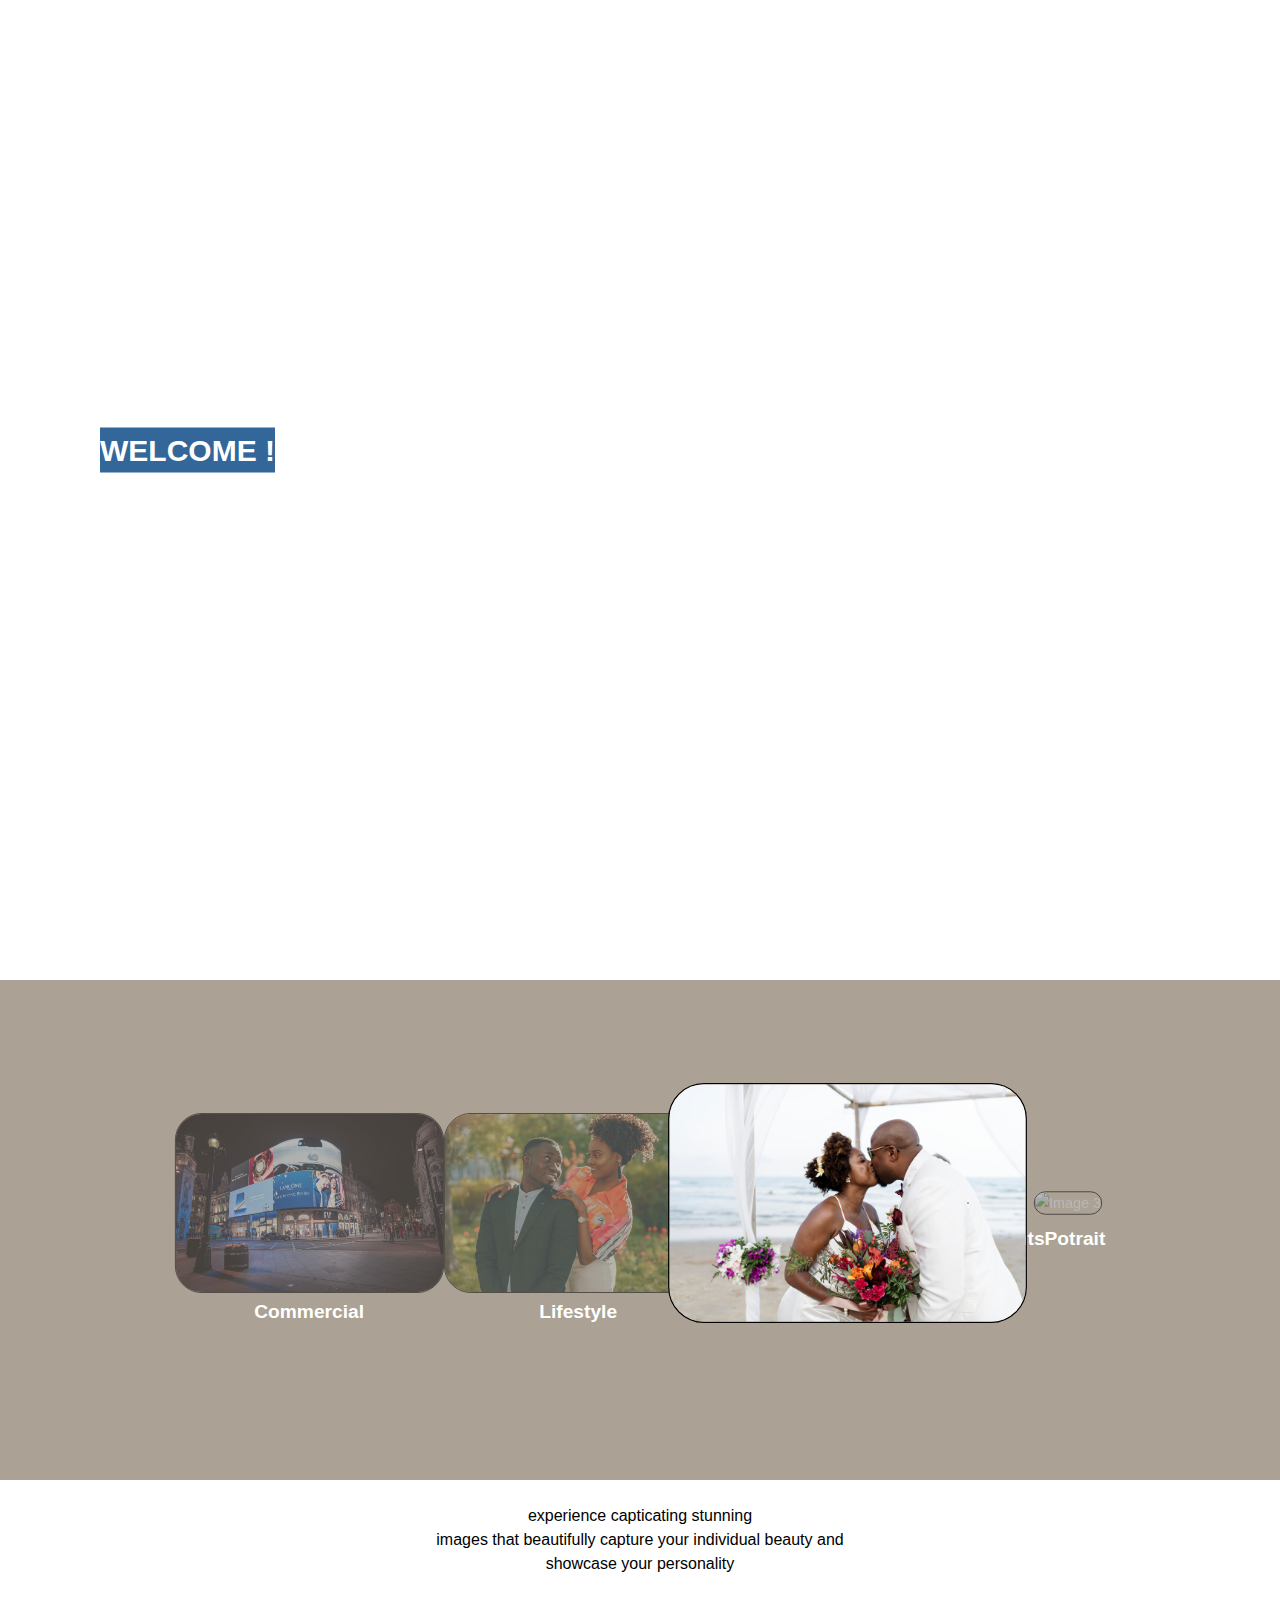
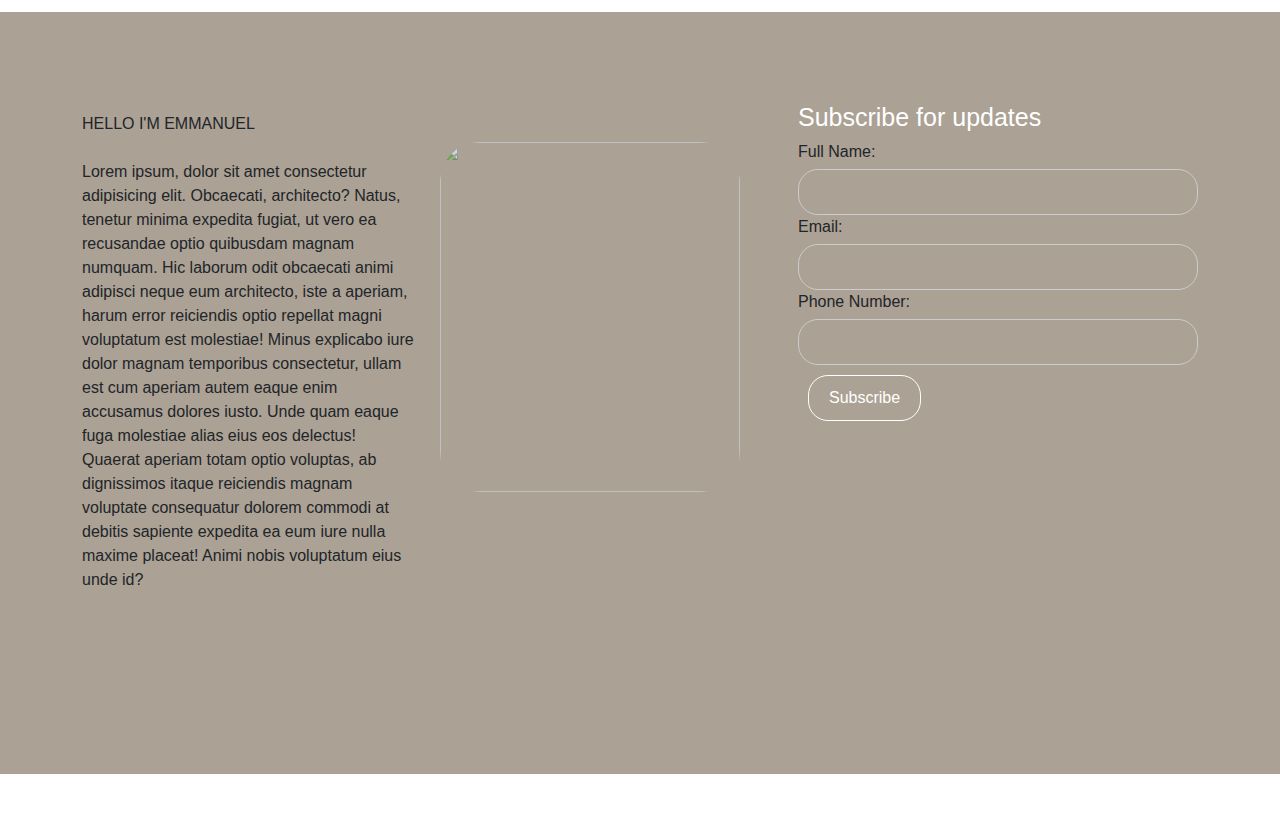
==== index.html @ adea8a85 "Portfolio" ====
<!DOCTYPE html>
<html>
  <head>
    <link
      rel="stylesheet"
      href="https://cdnjs.cloudflare.com/ajax/libs/twitter-bootstrap/5.3.0/css/bootstrap.min.css"
    />

    <link rel="stylesheet" href="styles.css" />
    <script
      src="https://kit.fontawesome.com/e40bbaa58f.js"
      crossorigin="anonymous"
    ></script>
  </head>
  <body>
    <div class="hero">
      <div class="hero-text">Welcome !</div>
      <div class="hero-text2">Take a seat & enjoy</div>
      <div class="hero-text3">& enjoy</div>

    </div>
    
  <div class="nav-container">
    <div class="nav-item">
      <a href="#">Home</a>
    </div>
    <div class="nav-item">
      <a href="#">About</a>
    </div>
    <div class="nav-item">
      <a href="#">Services</a>
    </div>
    <div class="nav-item">
      <a href="#">Contact</a>
    </div>
  </div>
  
  <i class="toggle-button fas fa-bars"></i>
  
  <div class="content collapsed">
    <div class="nav-container">
      <div class="nav-item">
        <a href="#">Home</a>
      </div>
      <div class="nav-item">
        <a href="#">About</a>
      </div>
      <div class="nav-item">
        <a href="#">Services</a>
      </div>
      <div class="nav-item">
        <a href="#">Contact</a>
      </div>
    </div>
  </div>

  <div class="black">
    <div class="blue">
        <div class="slider">
          <div>
            <img
              src="./images/pexels-lukas-hartmann-1827234.jpg"
              alt="Image 3"
              />
            <div class="caption-container">
              <p class="caption">Commercial</p>
            </div>
          </div>
          
          <div>
            <img
              src="./images/young-stylish-dark-skinned-couple-standing-sunny-city.jpg"
              alt="Image 3"
            />
            <div class="caption-container">
              <p class="caption">Lifestyle</p>
            </div>
          </div>

          <div>
            <img class="center" src="./images/wed.jpg" alt="Weddings" />
            <div class="caption-container">
              <p class="caption">Wedding</p>
            </div>
          </div>
          
          <div>
            <img
              class="pexel"
              src="./images/shine-wedding-altar-newlyweds-stands-backyard-decorated-with-balloons (1).jpg (1).jpg"
              alt=""
              />
              <div class="caption-container">
                <p class="caption">Events</p>
              </div>
          </div>
          <div>
            <img
              class="potrait"
              src="./images/pexels-leah-kelley-5091121 (1).jpg (1).jpg"
              alt="Image 3"
              />
              <div class="caption-container">
                <p class="caption">Potrait</p>
            </div>
          </div>
        </div>
      </div>
      <p class="text">
        <br />
        Experience capticating stunning <br />
        images that beautifully capture your individual beauty and <br />
        showcase your personality
      </p>
    </div>
    <div class="black contact">
      <div class="blue">
        <div class="container text-center">
          <div class="row">
            <div class="col bio">
              <span class="hello">Hello I'm Emmanuel</span><br />
              Lorem ipsum, dolor sit amet consectetur adipisicing elit.
              Obcaecati, architecto? Natus, tenetur minima expedita fugiat, ut
              vero ea recusandae optio quibusdam magnam numquam. Hic laborum
              odit obcaecati animi adipisci neque eum architecto, iste a
              aperiam, harum error reiciendis optio repellat magni voluptatum
              est molestiae! Minus explicabo iure dolor magnam temporibus
              consectetur, ullam est cum aperiam autem eaque enim accusamus
              dolores iusto. Unde quam eaque fuga molestiae alias eius eos
              delectus! Quaerat aperiam totam optio voluptas, ab dignissimos
              itaque reiciendis magnam voluptate consequatur dolorem commodi at
              debitis sapiente expedita ea eum iure nulla maxime placeat! Animi
              nobis voluptatum eius unde id?
            </div>
            <div class="col">
              <img
              src="./images/happy-young-man-wearing-hat-standing-posing.jpg"
                alt=""
              />
            </div>
            <div class="col">
              
              <div class="form-container">
                <h1>Subscribe for updates</h1> 
                <form>
                  <div class="form-group">
                    <label for="fullname">Full Name:</label>
                    <input type="text" id="fullname" name="fullname" >
                  </div>
      <div class="form-group">
        <label for="email">Email:</label>
        <input type="email" id="email" name="email">
      </div>
      <div class="form-group">
        <label for="phone">Phone Number:</label>
        <input type="tel" id="phone" name="phone">
      </div>
      <button type="submit">Subscribe</button>
    </form>
  </div>
              </form>
            </div>
          </div>
        </div>
        <br><br><br>
        
        <div class="socials">
        <i class="fa-brands fa-square-instagram"></i>
        <i class="fa-brands fa-facebook"></i>
        <i class="fa-sharp fa-solid fa-envelope"></i>
      </div>
    </div>
  </div>
  <script src="https://cdnjs.cloudflare.com/ajax/libs/twitter-bootstrap/5.3.0/js/bootstrap.bundle.min.js"></script>
  </body>
</html>
---- styles.css ----
* {
  box-sizing: border-box;
  margin: 0;
  padding: 0;
}

body {
  font-family: Arial, sans-serif;
  /* margin: 20px; */
}

.hero {
  width: 100%;
  height: 100vh;
  background: url("./images/black-man-make-surprise-his-girlfriend-presented-her-gift-box.jpg")
    no-repeat center/cover;
  color: white;
}

.hero-text {
  position: absolute;
  top: 50%;
  left: 100px;
  transform: translateY(-50%);
  color: white;
  font-size: 30px;
  text-transform: uppercase;
  background: rgb(51, 102, 153);
  width: fit-content;
  font-weight: bolder;
  font-family: Verdana, Geneva, Tahoma, sans-serif;
}
.hero-text2 {
  position: absolute;
  top: 58%;
  left: 100px;
  transform: translateY(-50%);
  color: white;
  font-size: 40px;
  text-transform: uppercase;
  font-weight: bolder;
}

.hero-text3 {
  position: absolute;
  top: 63%;
  left: 100px;
  transform: translateY(-50%);
  color: white;
  font-size: 40px;
  text-transform: uppercase;
  font-weight: bolder;
}

.nav-container {
  position: absolute;
  top: 20px;
  right: 20px;
  display: flex;
  flex-direction: column;
  align-items: flex-start;
}

.nav-item {
  margin-top: 25px;
  margin-bottom: 10px;
  text-transform: uppercase;
  /* line-height: 40px; */
  text-decoration: none;
  color: white;
  font-family: Verdana, Geneva, Tahoma, sans-serif;
  font-weight: bolder;
  /* text-decoration: dashed; */
}

.nav-item a {
  text-decoration: none;
  color: white;
}

.toggle-button {
  position: absolute;
  top: 60px;
  right: 20px;
  font-size: 20px;
  cursor: pointer;
}

.content {
  margin-top: 50px;
  transition: max-height 0.3s;
  overflow: hidden;
}

.collapsed {
  max-height: 0;
}
body {
  font-family: Arial, sans-serif;
}

.slider {
  display: flex;
  justify-content: center;
  align-items: center;
  height: 500px;
  overflow: hidden;
}

.slider img {
  opacity: 0.6;
  transition: opacity 0.3s, transform 0.3s;
}

.slider img:hover {
  opacity: 1;
  transform: scale(1.1);
  z-index: 1;
}

.slider img:not(:hover) {
  transform: scale(1.1);
  z-index: 1;
}

.slider img.center {
  opacity: 1;
  transform: scale(1.2);
  /* z-index: 1; */
}

/* .slider img:not(.center):hover {
  transform: scale(1.1);
} */

.slider img.center:hover {
  transform: scale(0.9);
}

span {
  display: block;
}
img {
  color: aliceblue;
}

.caption-container {
  text-align: center;
  margin-top: 10px;
}

.caption {
  font-size: 14px;
  margin-top: 5px;
}

body {
  font-family: Arial, sans-serif;
}

.slider {
  display: flex;
  justify-content: center;
  align-items: center;
  overflow: hidden;
}

.slider img {
  transition: transform 0.3s, filter 0.3s;
  filter: brightness(80%);
  cursor: pointer;
}

.slider img:hover {
  transform: scale(1.2);
  filter: brightness(100%);
}

.slider img:not(:hover) {
  transform: scale(0.9);
}

.slider img.center {
  transform: scale(1.2, 1.2);
  filter: brightness(100%);
}

.caption-container {
  text-align: center;
  margin-top: 10px;
}

.caption {
  font-size: 14px;
  margin-top: 5px;
}

.slider img {
  border: 1px solid black;
  border-radius: 30px;
  height: 200px;
}

.slider img {
  margin: -15px;
}

.banner {
  height: 100vh;
  width: 100%;
  background-position: center;
  background-repeat: no-repeat;
  background-size: cover;
}

.welcome {
  background: blue;
  text-transform: uppercase;
  width: fit-content;
}

.seat {
  text-transform: capitalize;
}

.black {
  /* background: rgb(171, 161, 148); */
  /* background: rgb(171, 161, 148); */
  /* height: 400px; */
  padding-top: 60px;
  padding-bottom: 60px;
  margin-top: -30px;
}

.blue {
  background: rgb(171, 161, 148);
  width: 100%;
  height: 80%;
}

.text {
  display: flex;
  justify-content: center;
  align-items: center;
  text-align: center;
  color: black;
  text-transform: lowercase;
  /* background: pink; */
}

.col {
  text-align: left;
}

.col img {
  width: 300px;
  height: 350px;
  border: 0px solid black;
  border-radius: 40px;
  margin-top: 130px;
}

.form-container {
  width: 400px;
  margin: 0 auto;
  margin-top: 90px;
}

.form-group {
  /* margin-bottom: 20px; */
  /* margin-top: 50px; */
}

label {
  display: block;
  margin-bottom: 5px;
}

input[type="text"],
input[type="email"],
input[type="tel"] {
  width: 100%;
  padding: 10px;
  border: 1px solid #ccc;
  border-radius: 20px;
  background: transparent;
}

button {
  padding: 10px 20px;
  background: transparent;
  color: #fff;
  border: none;
  border-radius: 20px;
  cursor: pointer;
  margin: 10px;
  border: 1px solid white;
}

.form-container h1 {
  color: white;
  font-size: 25px;
}

.socials {
  display: flex;
  justify-content: center;
  align-items: center;
  margin-top: 50px;
  padding: 30px;
}

.socials i {
  margin-left: 10px;
  font-size: 30px;
}

.bio {
  margin-top: 100px;
}

.hello {
  text-transform: uppercase;
}

.contact {
  margin-top: -100px;
}

.caption {
  color: white;
  font-family: "Gill Sans", "Gill Sans MT", Calibri, "Trebuchet MS", sans-serif;
  font-size: larger;
  font-weight: bold;
}
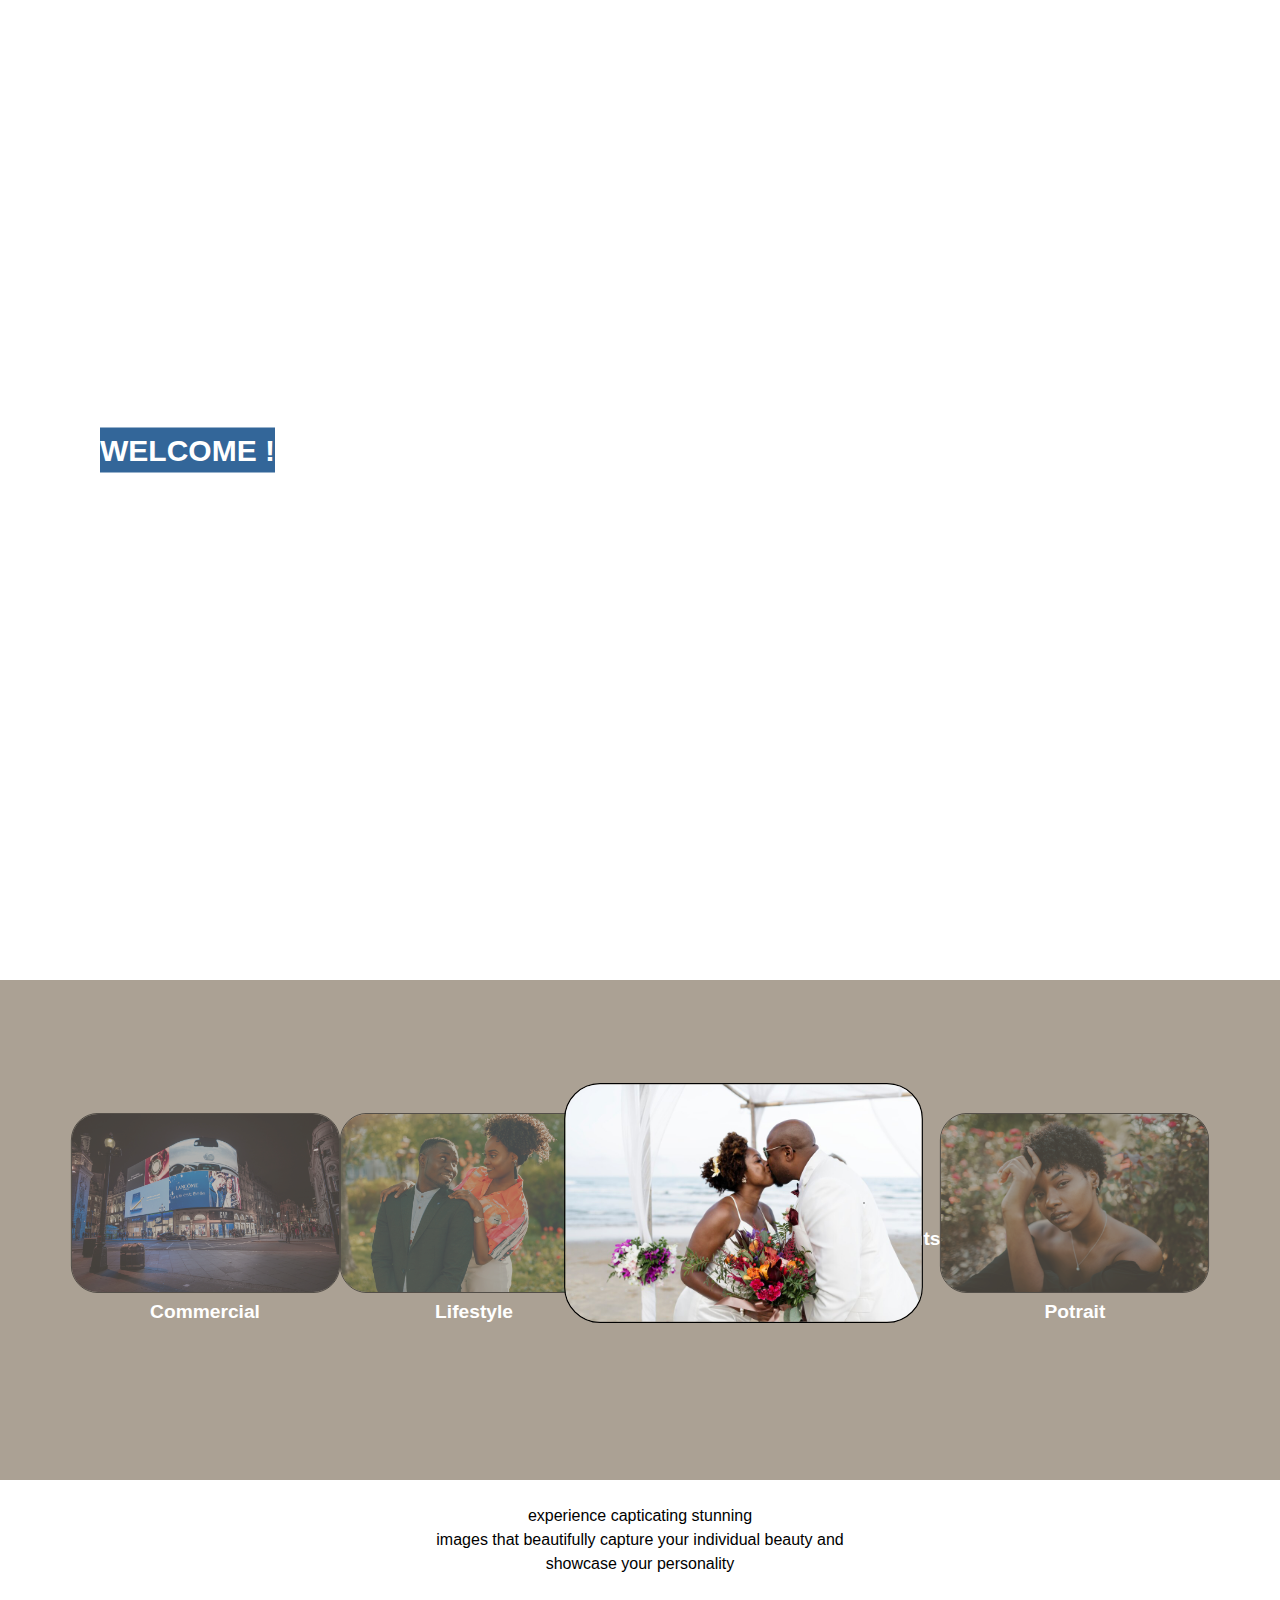
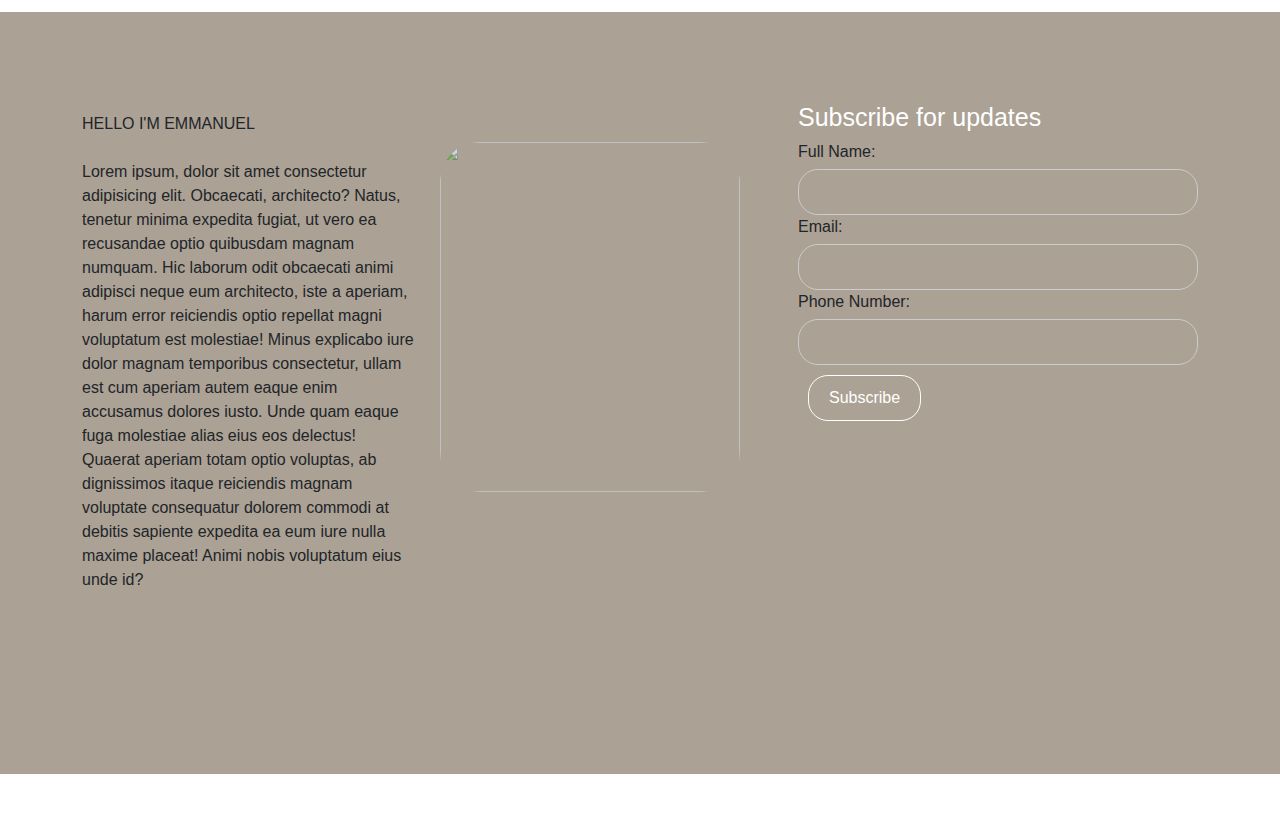
==== commit 4c147b0b: "update" ====
--- a/index.html
+++ b/index.html
@@ -1,6 +1,9 @@
 <!DOCTYPE html>
 <html>
   <head>
+      <meta charset="UTF-8" />
+    <meta http-equiv="X-UA-Compatible" content="IE=edge" />
+    <meta name="viewport" content="width=device-width, initial-scale=1.0" />
     <link
       rel="stylesheet"
       href="https://cdnjs.cloudflare.com/ajax/libs/twitter-bootstrap/5.3.0/css/bootstrap.min.css"
@@ -28,7 +31,7 @@
       <a href="#">About</a>
     </div>
     <div class="nav-item">
-      <a href="#">Services</a>
+      <a href="#services">Services</a>
     </div>
     <div class="nav-item">
       <a href="#">Contact</a>
@@ -46,7 +49,7 @@
         <a href="#">About</a>
       </div>
       <div class="nav-item">
-        <a href="#">Services</a>
+        <a href="#services">Services</a>
       </div>
       <div class="nav-item">
         <a href="#">Contact</a>
@@ -56,7 +59,7 @@
 
   <div class="black">
     <div class="blue">
-        <div class="slider">
+        <div class="slider" id="services">
           <div>
             <img
               src="./images/pexels-lukas-hartmann-1827234.jpg"
@@ -78,16 +81,18 @@
           </div>
 
           <div>
+            <a href="weddings.html">
             <img class="center" src="./images/wed.jpg" alt="Weddings" />
             <div class="caption-container">
               <p class="caption">Wedding</p>
             </div>
+            </a>
           </div>
           
           <div>
             <img
               class="pexel"
-              src="./images/shine-wedding-altar-newlyweds-stands-backyard-decorated-with-balloons (1).jpg (1).jpg"
+              src="./images/shine-wedding-altar-newlyweds-stands-backyard-decorated-with-balloons (1).jpg"
               alt=""
               />
               <div class="caption-container">
@@ -97,7 +102,7 @@
           <div>
             <img
               class="potrait"
-              src="./images/pexels-leah-kelley-5091121 (1).jpg (1).jpg"
+              src="./images/pexels-leah-kelley-5091121.jpg"
               alt="Image 3"
               />
               <div class="caption-container">
--- a/styles.css
+++ b/styles.css
@@ -15,6 +15,10 @@
   background: url("./images/black-man-make-surprise-his-girlfriend-presented-her-gift-box.jpg")
     no-repeat center/cover;
   color: white;
+}
+
+a {
+  text-decoration: none;
 }
 
 .hero-text {
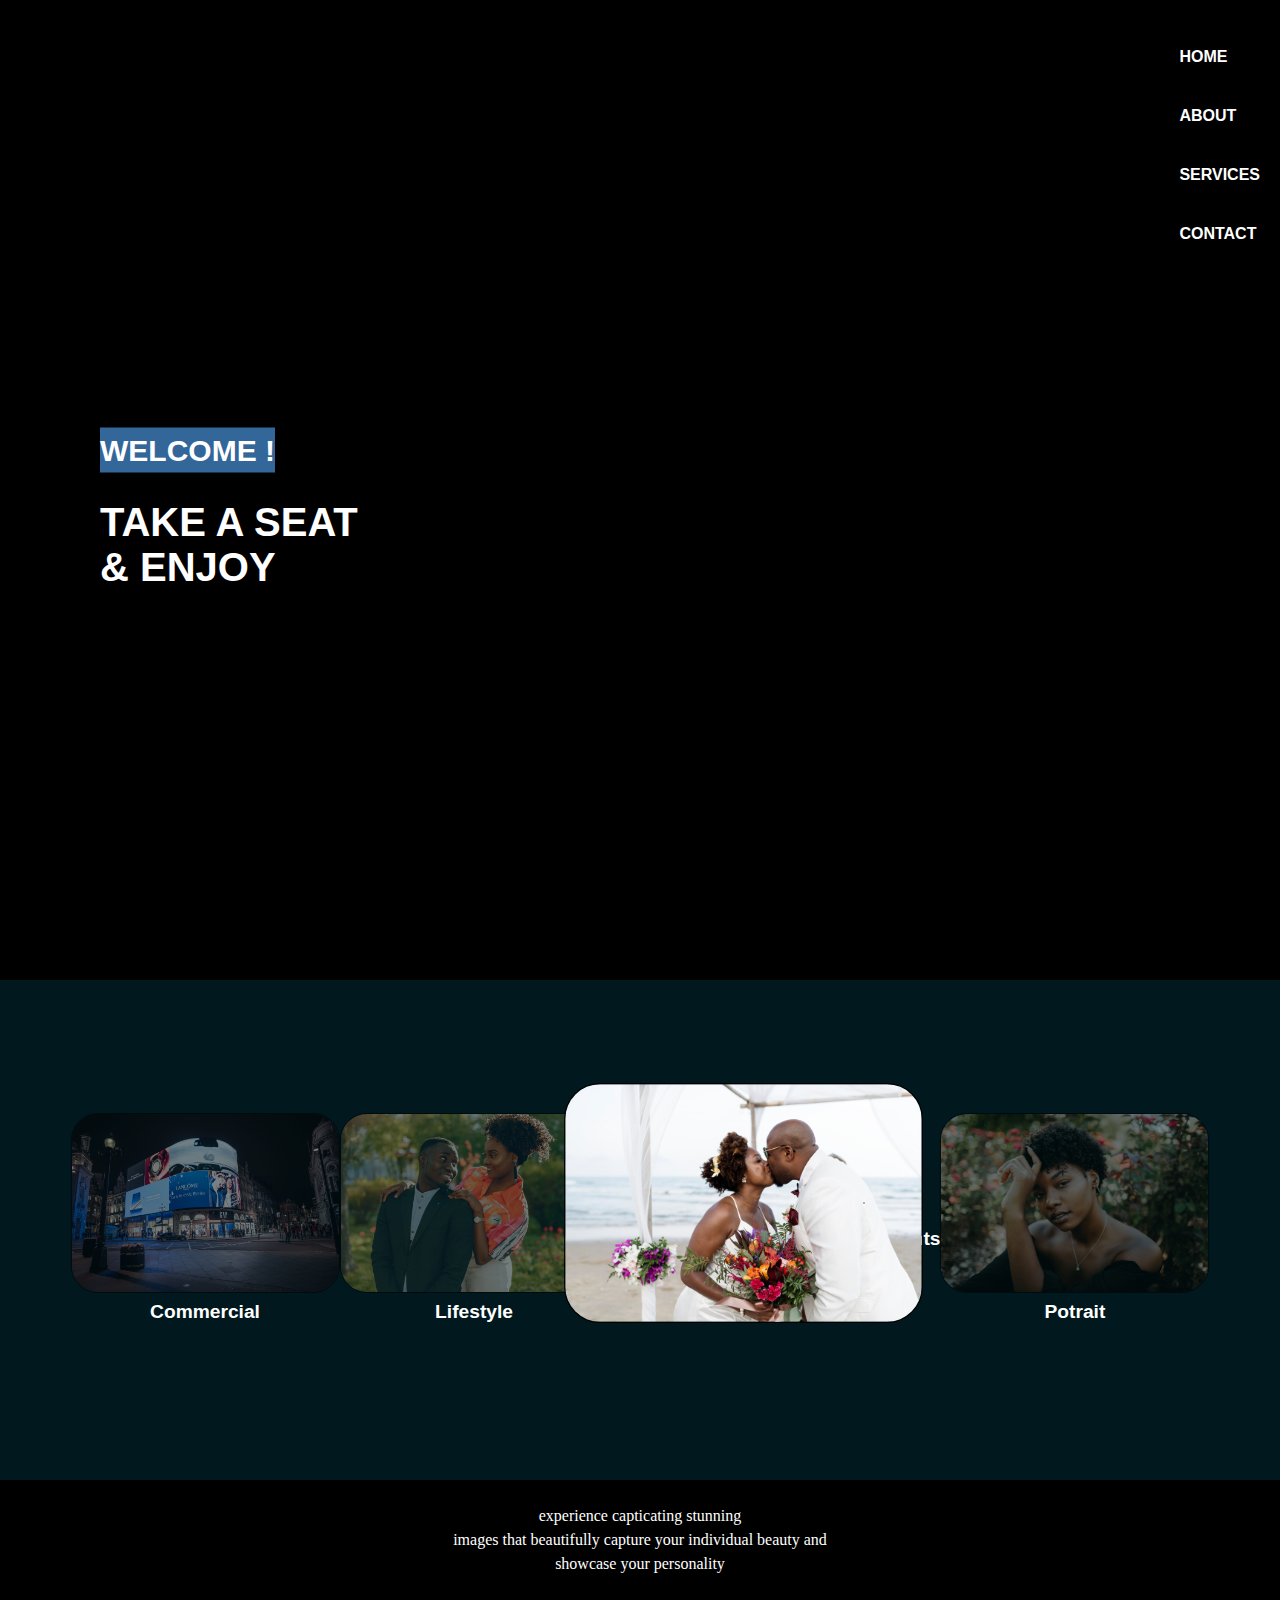
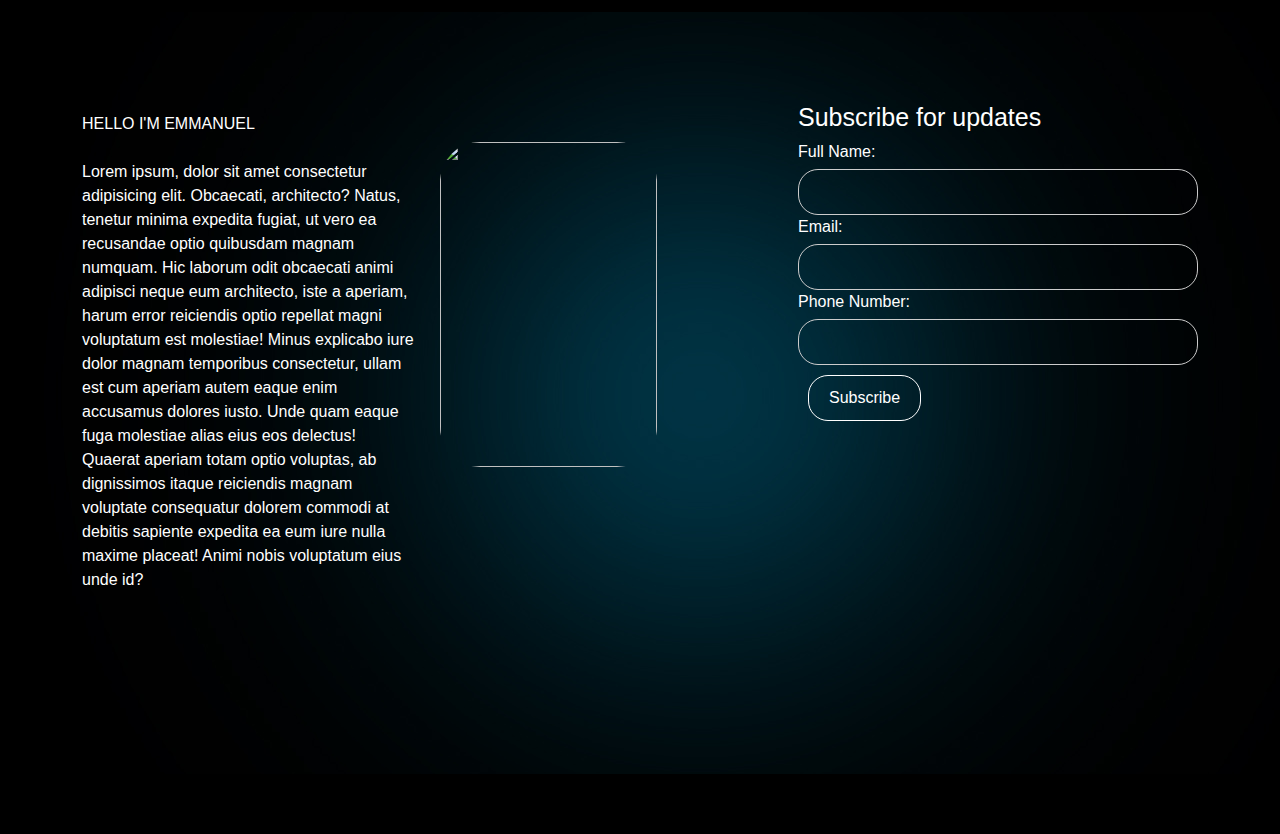
==== commit d2bd6a44: "update" ====
--- a/index.html
+++ b/index.html
@@ -14,45 +14,36 @@
       src="https://kit.fontawesome.com/e40bbaa58f.js"
       crossorigin="anonymous"
     ></script>
+
+    <!-- font awersome -->
+    <script
+      src="https://kit.fontawesome.com/e40bbaa58f.js"
+      crossorigin="anonymous"
+    ></script>
   </head>
   <body>
     <div class="hero">
       <div class="hero-text">Welcome !</div>
-      <div class="hero-text2">Take a seat & enjoy</div>
+      <div class="hero-text2">Take a seat</div>
       <div class="hero-text3">& enjoy</div>
 
     </div>
-    
-  <div class="nav-container">
-    <div class="nav-item">
-      <a href="#">Home</a>
-    </div>
-    <div class="nav-item">
-      <a href="#">About</a>
-    </div>
-    <div class="nav-item">
-      <a href="#services">Services</a>
-    </div>
-    <div class="nav-item">
-      <a href="#">Contact</a>
-    </div>
-  </div>
-  
-  <i class="toggle-button fas fa-bars"></i>
   
   <div class="content collapsed">
     <div class="nav-container">
       <div class="nav-item">
+        
+
         <a href="#">Home</a>
       </div>
       <div class="nav-item">
-        <a href="#">About</a>
+        <a href="#about">About</a>
       </div>
       <div class="nav-item">
         <a href="#services">Services</a>
       </div>
       <div class="nav-item">
-        <a href="#">Contact</a>
+        <a href="#about">Contact</a>
       </div>
     </div>
   </div>
@@ -61,6 +52,7 @@
     <div class="blue">
         <div class="slider" id="services">
           <div>
+            <a href="commercial.html">
             <img
               src="./images/pexels-lukas-hartmann-1827234.jpg"
               alt="Image 3"
@@ -68,9 +60,11 @@
             <div class="caption-container">
               <p class="caption">Commercial</p>
             </div>
+            </a>
           </div>
           
           <div>
+            <a href="lifestyle.html">
             <img
               src="./images/young-stylish-dark-skinned-couple-standing-sunny-city.jpg"
               alt="Image 3"
@@ -78,6 +72,7 @@
             <div class="caption-container">
               <p class="caption">Lifestyle</p>
             </div>
+            </a>
           </div>
 
           <div>
@@ -90,6 +85,7 @@
           </div>
           
           <div>
+            <a href="events.html">
             <img
               class="pexel"
               src="./images/shine-wedding-altar-newlyweds-stands-backyard-decorated-with-balloons (1).jpg"
@@ -98,8 +94,10 @@
               <div class="caption-container">
                 <p class="caption">Events</p>
               </div>
+              </a>
           </div>
           <div>
+            <a href="potrait.html">
             <img
               class="potrait"
               src="./images/pexels-leah-kelley-5091121.jpg"
@@ -108,6 +106,7 @@
               <div class="caption-container">
                 <p class="caption">Potrait</p>
             </div>
+          </a>
           </div>
         </div>
       </div>
@@ -118,8 +117,8 @@
         showcase your personality
       </p>
     </div>
-    <div class="black contact">
-      <div class="blue">
+    <div class="black contact" id="about">
+      <div class="blue1">
         <div class="container text-center">
           <div class="row">
             <div class="col bio">
@@ -176,6 +175,13 @@
       </div>
     </div>
   </div>
+  <script>
+      hamburger = document.querySelector(".hamburger");
+      nav = document.querySelector("nav");
+      hamburger.onclick = function () {
+        nav.classList.toggle("active");
+      };
+    </script>
   <script src="https://cdnjs.cloudflare.com/ajax/libs/twitter-bootstrap/5.3.0/js/bootstrap.bundle.min.js"></script>
   </body>
 </html>
--- a/styles.css
+++ b/styles.css
@@ -7,6 +7,8 @@
 body {
   font-family: Arial, sans-serif;
   /* margin: 20px; */
+  background: #000;
+  background-attachment: fixed;
 }
 
 .hero {
@@ -82,23 +84,69 @@
   color: white;
 }
 
-.toggle-button {
-  position: absolute;
-  top: 60px;
-  right: 20px;
-  font-size: 20px;
-  cursor: pointer;
-}
-
 .content {
   margin-top: 50px;
   transition: max-height 0.3s;
   overflow: hidden;
 }
 
-.collapsed {
-  max-height: 0;
-}
+.blue1 {
+  background: url(./images/BACKGROUND.jpg);
+  color: white;
+}
+
+@media screen and (max-width: 600px) {
+  .nav-container {
+    display: none;
+  }
+
+  .hero-text {
+    position: absolute;
+    top: 50%;
+    left: 100px;
+    transform: translateY(-50%);
+    color: white;
+    font-size: 30px;
+    text-transform: uppercase;
+    background: rgb(51, 102, 153);
+    width: fit-content;
+    font-weight: bolder;
+    font-family: Verdana, Geneva, Tahoma, sans-serif;
+  }
+  .hero-text2 {
+    position: absolute;
+    top: 58%;
+    left: 100px;
+    transform: translateY(-50%);
+    color: white;
+    font-size: 40px;
+    text-transform: uppercase;
+    font-weight: bolder;
+  }
+
+  .hero-text3 {
+    position: absolute;
+    top: 63%;
+    left: 100px;
+    transform: translateY(-50%);
+    color: white;
+    font-size: 40px;
+    text-transform: uppercase;
+    font-weight: bolder;
+  }
+
+  .hero {
+    width: 100%;
+    height: 100vh;
+    background: url("./images/black-man-make-surprise-his-girlfriend-presented-her-gift-box.jpg")
+      no-repeat center/cover;
+    color: white;
+    display: flex;
+    justify-content: center;
+    align-items: center;
+  }
+}
+
 body {
   font-family: Arial, sans-serif;
 }
@@ -130,15 +178,15 @@
 .slider img.center {
   opacity: 1;
   transform: scale(1.2);
-  /* z-index: 1; */
-}
-
-/* .slider img:not(.center):hover {
+  z-index: 1;
+}
+
+.slider img:not(.center):hover {
   transform: scale(1.1);
-} */
+}
 
 .slider img.center:hover {
-  transform: scale(0.9);
+  transform: scale(1.2);
 }
 
 span {
@@ -237,9 +285,10 @@
 }
 
 .blue {
-  background: rgb(171, 161, 148);
+  background: rgba(0, 61, 74, 0.4);
   width: 100%;
   height: 80%;
+  /* opacity: 0.4; */
 }
 
 .text {
@@ -247,7 +296,8 @@
   justify-content: center;
   align-items: center;
   text-align: center;
-  color: black;
+  color: white;
+  font-family: cursive;
   text-transform: lowercase;
   /* background: pink; */
 }
@@ -257,8 +307,8 @@
 }
 
 .col img {
-  width: 300px;
-  height: 350px;
+  width: 217.1px;
+  height: 325.01px;
   border: 0px solid black;
   border-radius: 40px;
   margin-top: 130px;
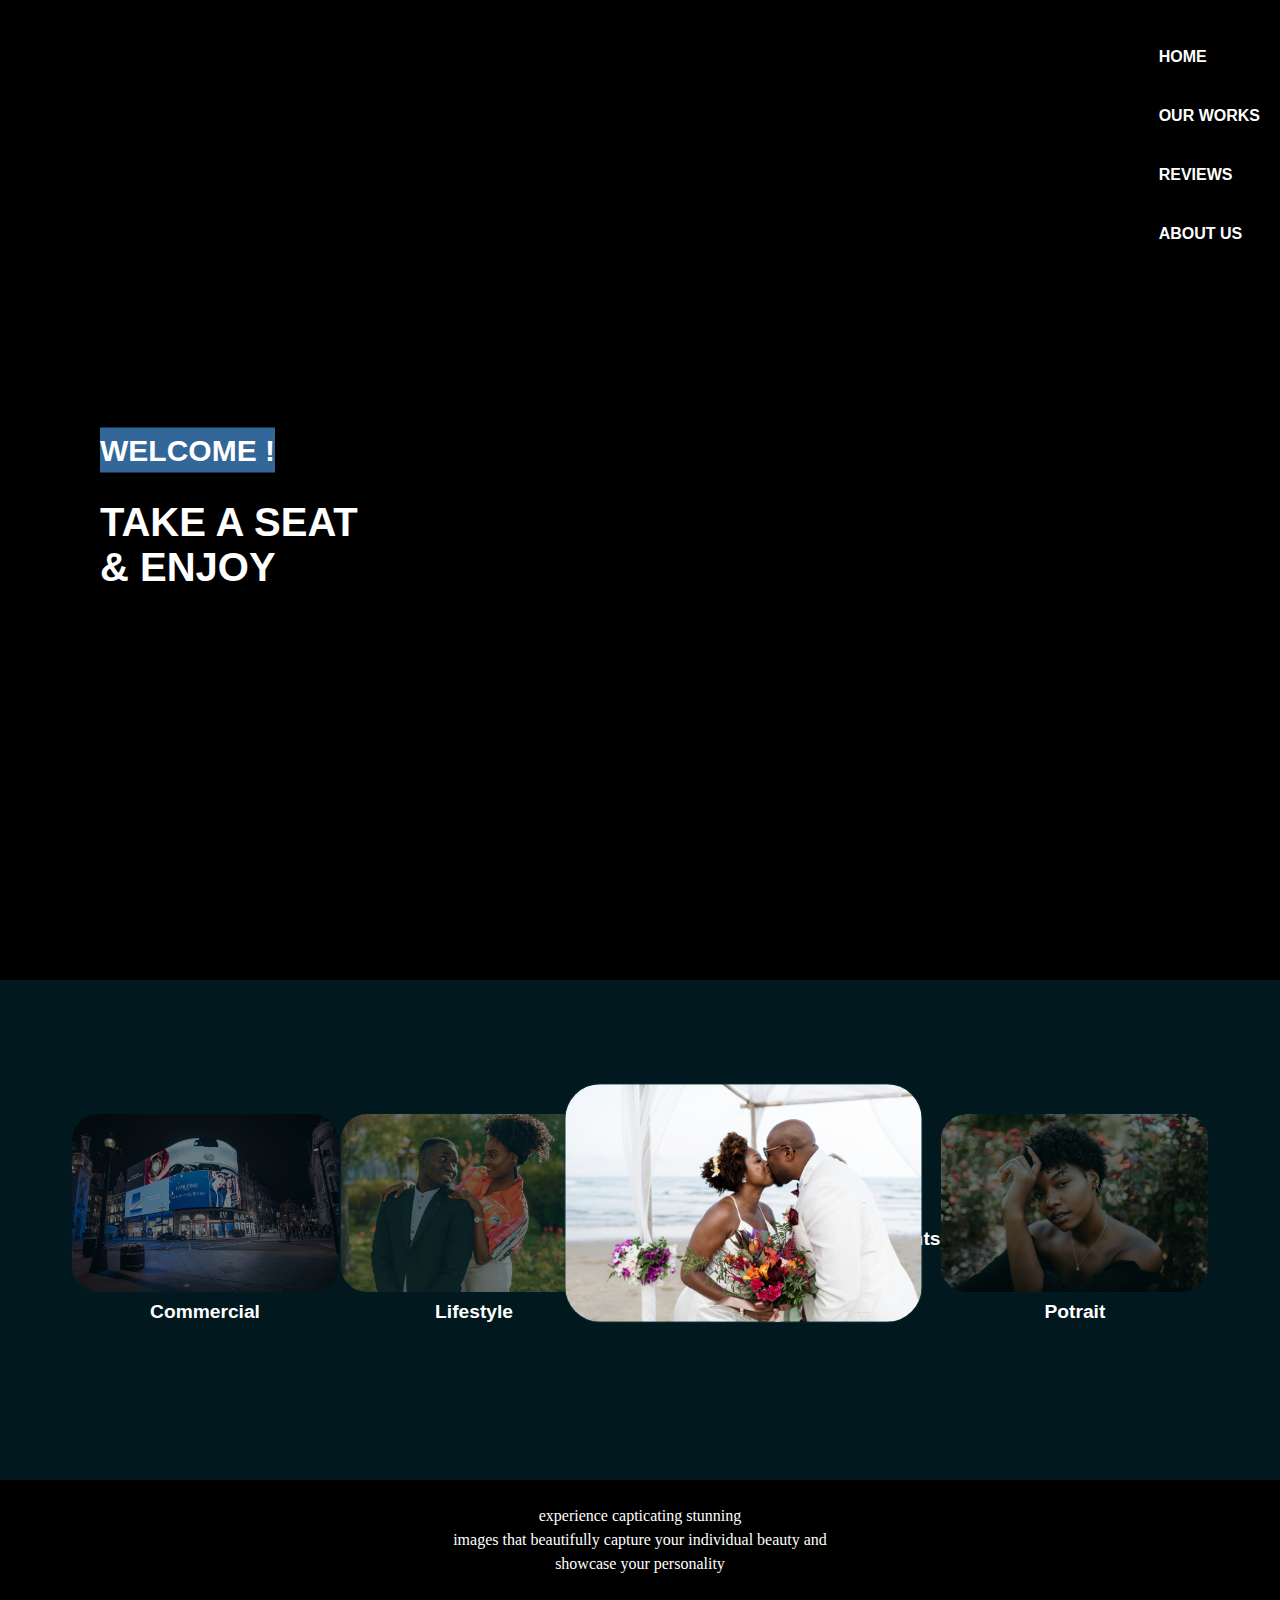
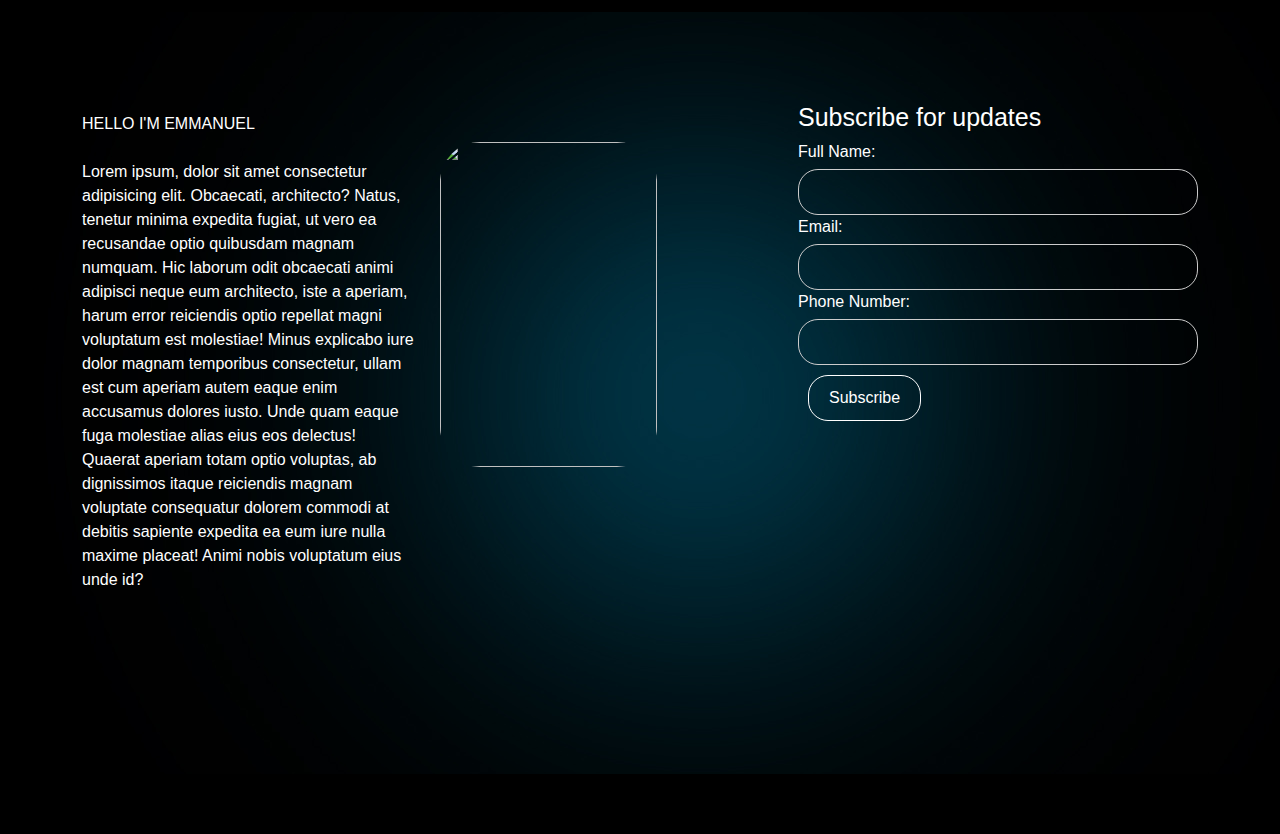
==== commit 1360c213: "update" ====
--- a/index.html
+++ b/index.html
@@ -36,14 +36,14 @@
 
         <a href="#">Home</a>
       </div>
-      <div class="nav-item">
-        <a href="#about">About</a>
+<div class="nav-item">
+        <a href="#services">Our Works</a>
       </div>
       <div class="nav-item">
-        <a href="#services">Services</a>
+        <a href="#">Reviews</a>
       </div>
       <div class="nav-item">
-        <a href="#about">Contact</a>
+        <a href="#about">About Us</a>
       </div>
     </div>
   </div>
--- a/styles.css
+++ b/styles.css
@@ -248,7 +248,7 @@
 }
 
 .slider img {
-  border: 1px solid black;
+  border: 1px solid rgba(0, 61, 74, 0.4);
   border-radius: 30px;
   height: 200px;
 }
@@ -263,6 +263,30 @@
   background-position: center;
   background-repeat: no-repeat;
   background-size: cover;
+}
+
+@media (max-width: 1198px) {
+  .slider {
+    display: flex;
+    flex-direction: column;
+    height: auto;
+    padding-top: 30px;
+  }
+
+  .black,
+  .blue {
+    height: auto;
+  }
+
+  .slider img.center {
+    transform: scale(1);
+    filter: brightness(100%);
+  }
+
+  .slider img {
+    transform: scale(1);
+    filter: brightness(80%);
+  }
 }
 
 .welcome {
